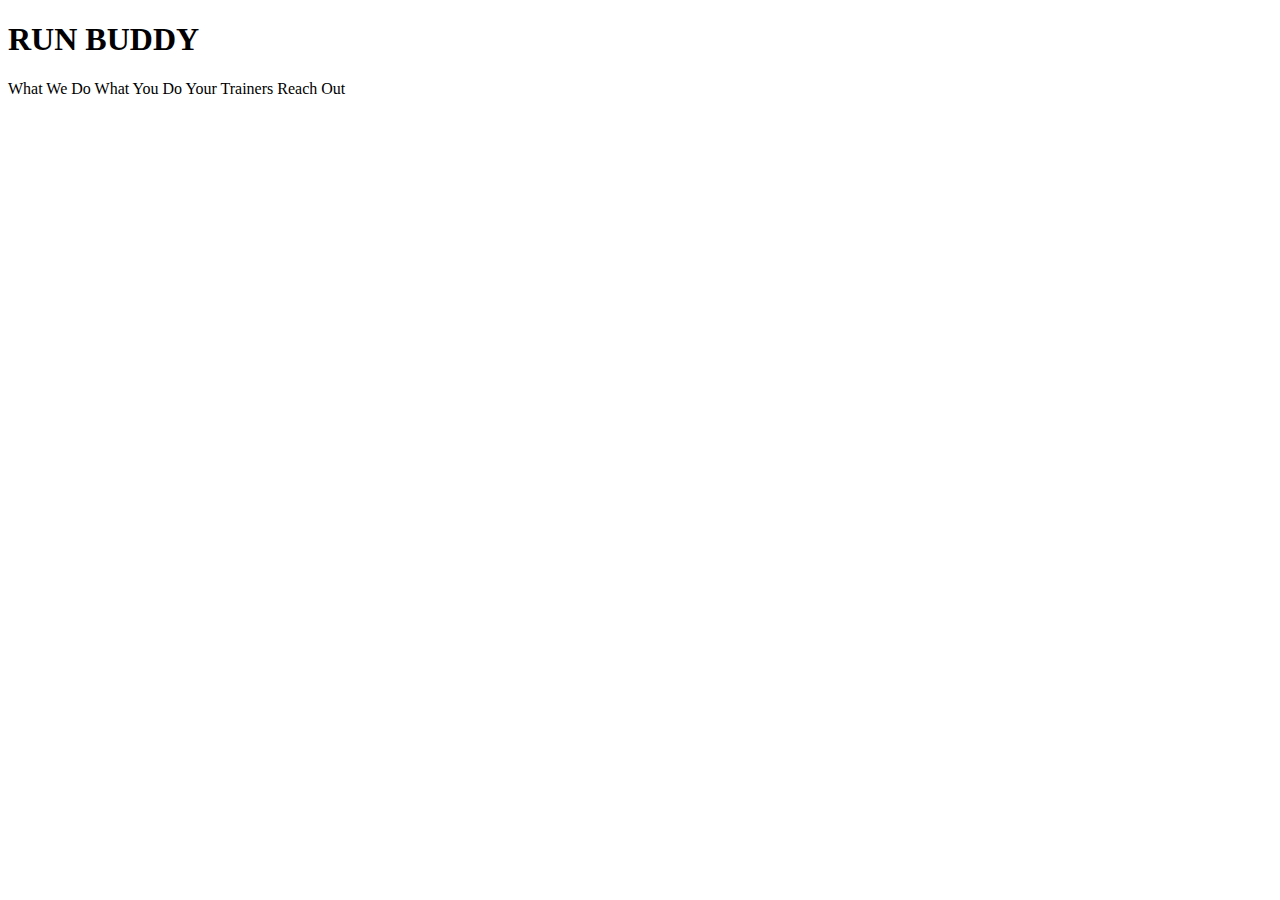
==== index.html @ 2320a7c6 "add more link text" ====
<!DOCTYPE html>
<html lang="en">
    <head>
        <meta charset="UTF-8" />
        <title>Run Buddy</title>
    </head>
    <body>
        <h1>RUN BUDDY</h1>
        What We Do What You Do Your Trainers Reach Out
    </body>
</html>
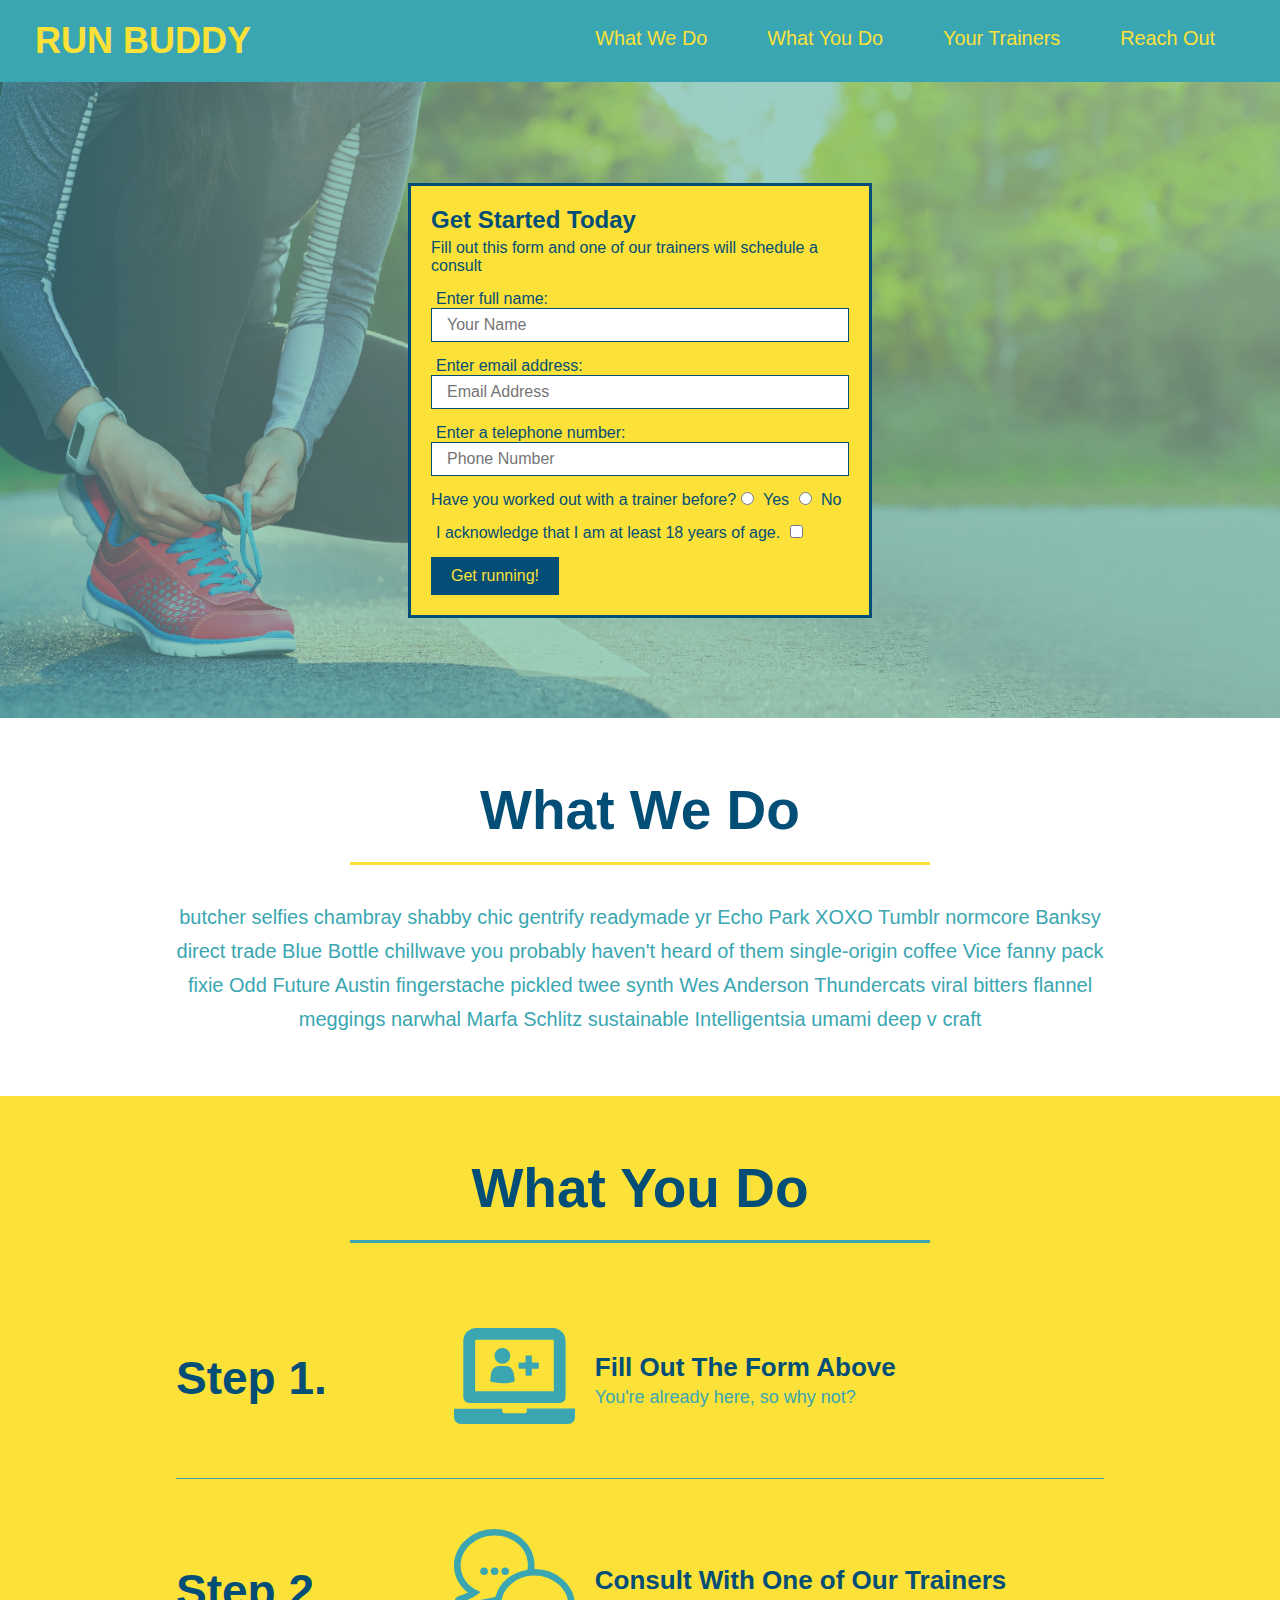
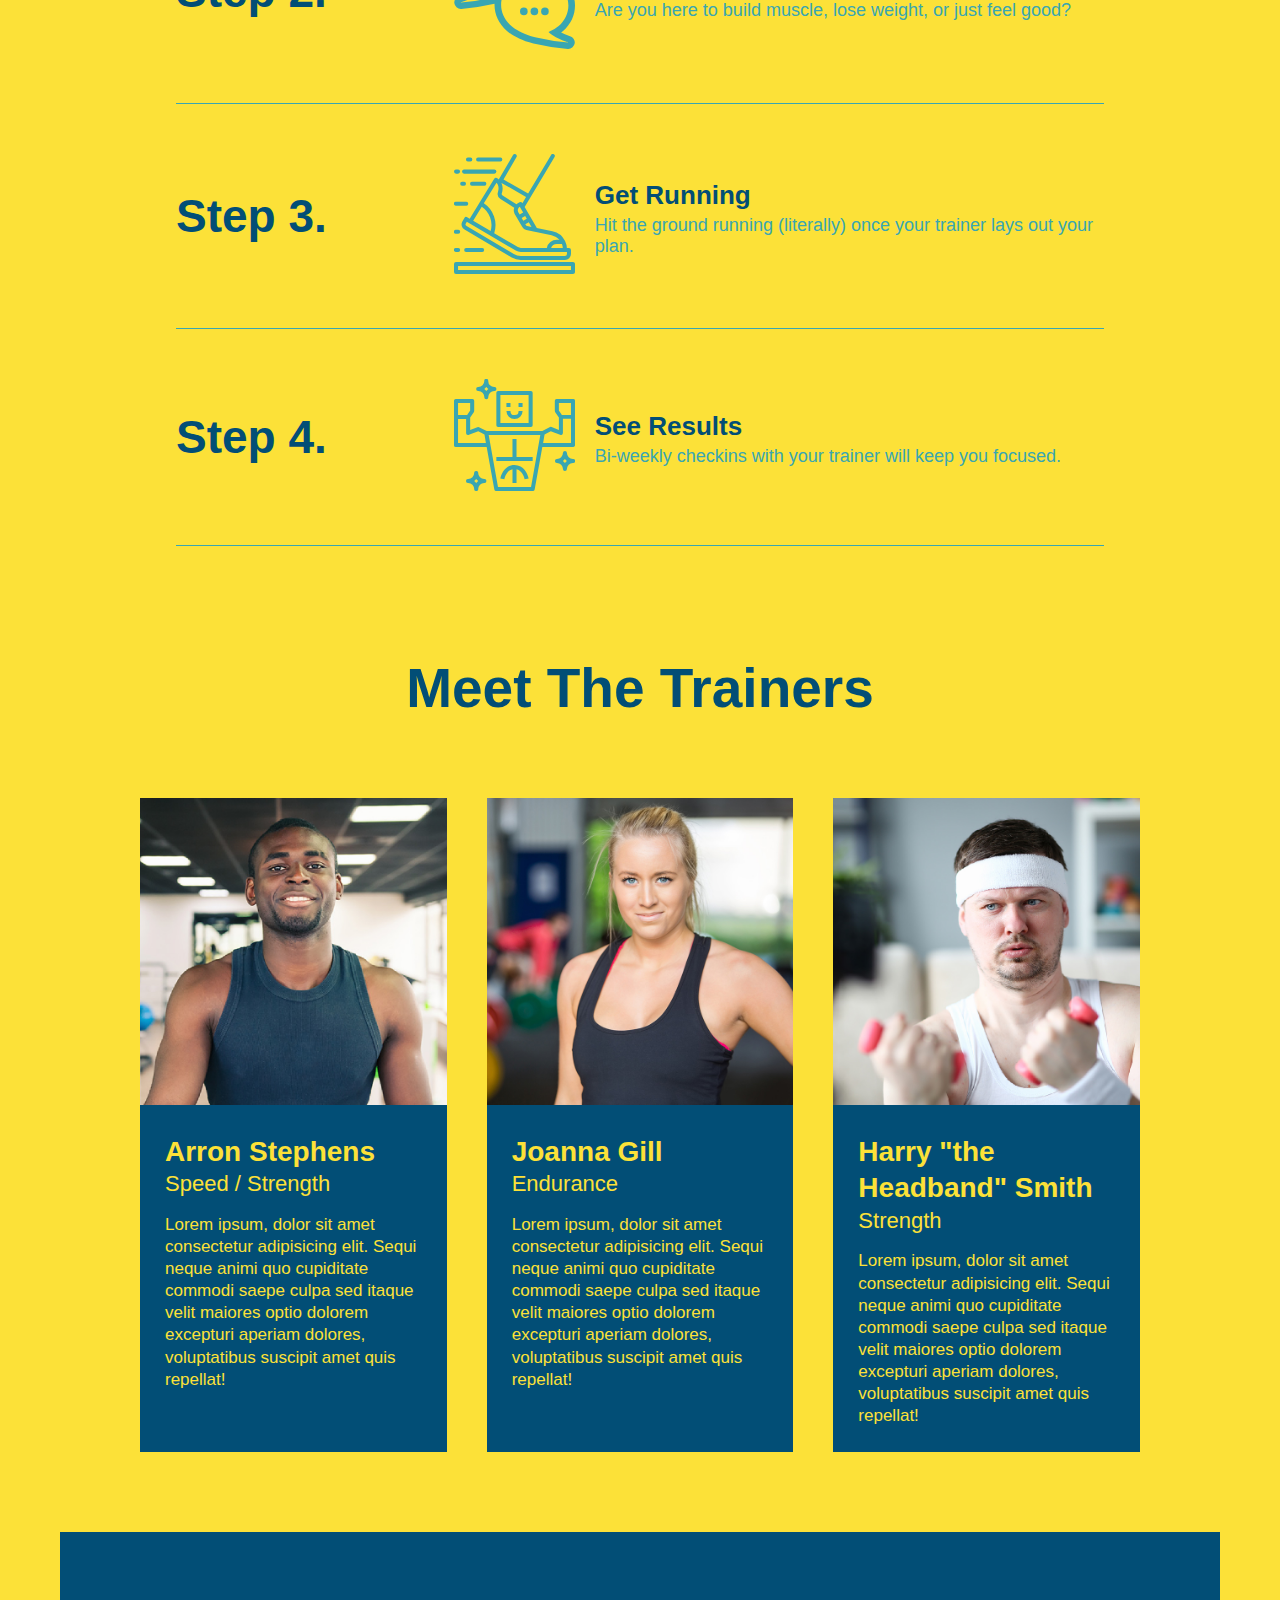
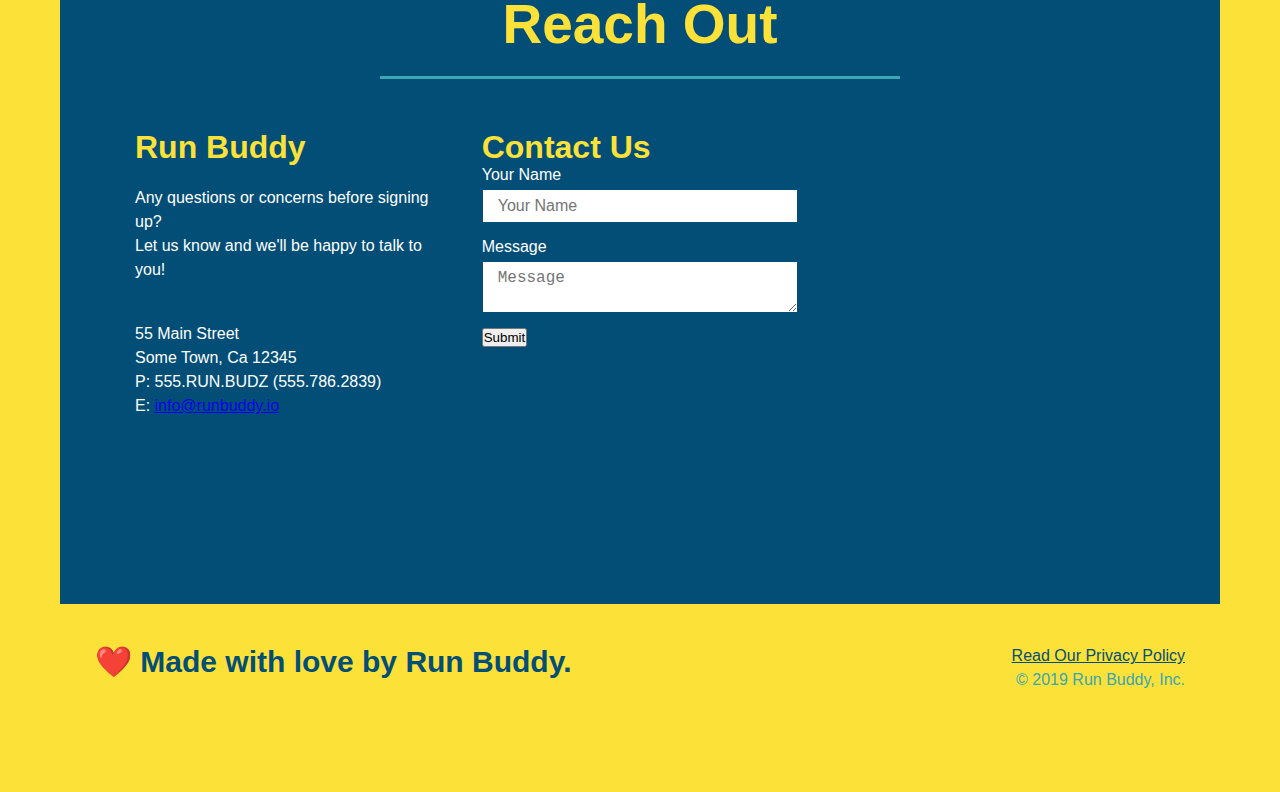
==== commit f3011886: "second commit" ====
--- a/index.html
+++ b/index.html
@@ -3,9 +3,233 @@
     <head>
         <meta charset="UTF-8" />
         <title>Run Buddy</title>
+        <link rel="stylesheet" href="./assets/css/style.css" />
     </head>
     <body>
-        <h1>RUN BUDDY</h1>
-        What We Do What You Do Your Trainers Reach Out
+    <!-- navigation -->
+    <header>
+        <h1>
+            <a href="/">
+                RUN BUDDY
+            </a>
+        </h1>
+        <nav>
+            <!-- Unordered list element -->
+            <ul>
+                <!-- List item element-->
+                <li>
+                    <!-- Anchor element -->
+                    <a href="#what-we-do">What We Do</a>
+                </li>
+
+                <li>
+                    <a href="#what-you-do">What You Do</a>
+                </li>
+
+                <li>
+                    <a href="#your-trainers">Your Trainers</a>
+                </li>
+
+                <li><a href="#reach-out">Reach Out</a></li>
+            </ul>
+        </nav>
+    </header>
+
+    <!-- hero/jumbotron -->
+    <section class="hero">
+        <div class="hero-form">
+            <h3>Get Started Today</h3>
+            <p>Fill out this form and one of our trainers will schedule a consult</p>
+            <form>
+                <label for="name">Enter full name:</label>
+                <input type="text" placeholder="Your Name" name="name" id="name" class="form-input">
+                <label for="email">Enter email address:</label>
+                <input type="email" placeholder="Email Address" name="email" id="email" class="form-input">
+                <label for="phone">Enter a telephone number:</label>
+                <input type="tel" placeholder="Phone Number" name="phone" id="phone" class="form-input">
+                <p>
+                    Have you worked out with a trainer before?
+                    <input type="radio" name="trainer-confirm" id="trainer-yes" />
+                    <label for="trainer-yes">Yes</label>
+                    <input type="radio" name="trainer-confirm" id="trainer-no" />
+                    <label for="trainer-no">No</label>
+                </p>
+                <p>
+                    <label for="checkbox" >
+                        I acknowledge that I am at least 18 years of age.
+                    </label>
+                    <input type="checkbox" name="age-confirm" id="checkbox" />
+                </p>
+                <button type="submit">
+                    Get running!
+                </button>
+            </form>
+        </div>
+    </section>
+    <!-- end hero -->
+
+    <!-- "what we do section" -->
+    <section id="what-we-do" class="intro">
+        <div class="flew-row">
+        <h2 class="section-title primary-border">What We Do</h2>
+        </div>
+        <div class="flex-row">
+        <p>
+            butcher selfies chambray shabby chic gentrify readymade yr Echo Park XOXO Tumblr normcore Banksy direct trade Blue Bottle chillwave you probably haven't heard of them single-origin coffee Vice fanny pack fixie Odd Future Austin fingerstache pickled twee synth Wes Anderson Thundercats viral bitters flannel meggings narwhal Marfa Schlitz sustainable Intelligentsia umami deep v craft
+        </p>
+        </div>
+    </section>
+
+    <!-- "what you do section "-->
+    <section id="what-you-do" class="steps">
+        <div class="flex-row">
+        <h2 class="section-title secondary-border">What You Do</h2>
+        </div>
+        <div class="step">
+            <h3>Step 1.</h3>
+            <div class="step-info">
+                <div class="step-img">
+                    <img src="./assets/images/step-1.svg" alt="" />
+                </div>
+                <div class="step-text">
+                    <h4>Fill Out The Form Above</h4>
+                    <p>You're already here, so why not?</p>
+                </div>
+            </div>
+        </div>
+
+    <div class="step">
+        <h3>Step 2.</h3>
+        <div class="step-info">
+            <div class="step-img">
+                <img src="./assets/images/step-2.svg" alt="" />
+            </div>
+            <div class="step-text">
+                <h4>Consult With One of Our Trainers</h4>
+                <p>Are you here to build muscle, lose weight, or just feel good?</p>
+            </div>
+        </div>
+    </div>
+
+    <div class="step">
+        <h3>Step 3.</h3>
+        <div class="step-info">
+            <div class="step-img">
+                <img src="./assets/images/step-3.svg" alt="" />
+            </div>
+            <div class="step-text">
+                <h4>Get Running</h4>
+                <p>Hit the ground running (literally) once your trainer lays out your plan.</p>
+            </div>
+        </div>
+    </div>
+
+<div class="step">
+    <h3>Step 4.</h3>
+    <div class="step-info">
+        <div class="step-img">
+            <img src="./assets/images/step-4.svg" alt="" />
+        </div>
+        <div class="step-text">
+            <h4>See Results</h4>
+            <p>Bi-weekly checkins with your trainer will keep you focused.</p>
+        </div>
+    </div>
+</div>
+
+    <!-- "meet the trainers" section -->
+    <section id="your-trainers">
+        <div class="flex-row">
+        <h2 class="section-title primary-border">
+            Meet The Trainers
+        </h2>
+        </div>
+        <div class="trainers">
+    <article class="trainer">
+        <img src="./assets/images/trainer-1.jpg" alt="Arron Stephens in his workout clothes, ready to pump iron"/>
+        <div class="trainer-bio">
+            <h3 class="trainer-name">Arron Stephens</h3>
+            <h4 class="trainer-role">Speed / Strength</h4>
+            <p>
+                Lorem ipsum, dolor sit amet consectetur adipisicing elit. Sequi neque animi quo cupiditate commodi saepe culpa sed
+                itaque velit maiores optio dolorem excepturi aperiam dolores, voluptatibus suscipit amet quis repellat!
+            </p>
+        </div>
+    </article>
+<!--second trainer bio-->
+<article class="trainer">
+    <img src="./assets/images/trainer-2.jpg" alt="Joanna Gill cooling off after a workout"/>
+    <div class="trainer-bio">
+        <h3 class="trainer-name"> Joanna Gill</h3>
+        <h4 class="trainer-role">Endurance</h4>
+        <p>
+            Lorem ipsum, dolor sit amet consectetur adipisicing elit. Sequi neque animi quo cupiditate commodi saepe culpa sed
+            itaque velit maiores optio dolorem excepturi aperiam dolores, voluptatibus suscipit amet quis repellat!
+        </p>
+    </div>
+</article>
+<!--third trainer bio-->
+<article class="trainer">
+    <img src="./assets/images/trainer-3.jpg" alt="Harry Smith wearing a headband and lifting comically small pink weights"/>
+    <div class="trainer-bio">
+        <h3 class="trainer-name">Harry "the Headband" Smith</h3>
+        <h4 class="trainer-role">Strength</h4>
+        <p>
+            Lorem ipsum, dolor sit amet consectetur adipisicing elit. Sequi neque animi quo cupiditate commodi saepe culpa sed
+            itaque velit maiores optio dolorem excepturi aperiam dolores, voluptatibus suscipit amet quis repellat!   
+        </p>
+    </div>
+</article>
+</div>
+    </section>
+
+    <!-- "reach out" section -->
+    <section id="reach-out" class="contact">
+        <div class="flex-row">
+        <h2 class="section-title secondary-border">Reach Out</h2>
+        </div>
+        <div class="contact-info">
+        <div>
+            <h3>Run Buddy</h3>
+                <p>
+                    Any questions or concerns before signing up?
+                    <br />
+                    Let us know and we'll be happy to talk to you!
+                </p>
+                <address>
+                    55 Main Street <br/>
+                    Some Town, Ca 
+                    12345<br/>
+                    P: 555.RUN.BUDZ (555.786.2839)<br/>
+                    E: <a href="mailto:info@runbuddy.io">info@runbuddy.io</a>
+                </address>
+            </div>
+        <div class="contact-form">
+            <h3>Contact Us</h3>
+            <form>
+                <label for="contact-name">Your Name</label>
+                <input type="text" id="contact-name" placeholder="Your Name" />
+
+                <label for="contact-message">Message</label>
+                <textarea id="contact-message" placeholder="Message"></textarea>
+
+                <button type="submit">Submit</button>
+            </form>
+        </div>
+        <iframe 
+        src="https://www.google.com/maps/embed?pb=!1m18!1m12!1m3!1d3022.4593560190615!2d-73.9962563847377!3d40.751920479327595!2m3!1f0!2f0!3f0!3m2!1i1024!2i768!4f13.1!3m3!1m2!1s0x89c259adfcb73015%3A0x40adc965faad4e4c!2s5%20Pennsylvania%20Plaza%2C%20New%20York%2C%20NY%2010001!5e0!3m2!1sen!2sus!4v1654996791973!5m2!1sen!2sus" style="border:0;" allowfullscreen="" loading="lazy">
+        </iframe>
+        </div>
+    </section>
+
+    <!-- footer -->
+    <footer>
+        <h2>❤️ Made with love by Run Buddy.</h2>
+        <div>
+            <a href="./privacy-policy.html">Read Our Privacy Policy</a><br />
+            &copy; 2019 Run Buddy, Inc.
+        </div>
+    </footer>
+
     </body>
 </html>--- a/assets/css/style.css
+++ b/assets/css/style.css
@@ -0,0 +1,337 @@
+* {
+    margin: 0;
+    padding: 0;
+    box-sizing: border-box;
+}
+
+body {
+    color: #39a6b2;
+    font-family: Helvetia, Arial, sans-serif;
+}
+
+header {
+    padding: 20px 35px;
+    background-color: #39a6b2;
+    display: flex;
+    justify-content: space-between;
+    flex-wrap: wrap;
+}
+
+header h1 {
+    font-weight: bold;
+    margin: 0;
+    font-size: 36px;
+    color: #fce138;
+}
+
+header a {
+    text-decoration: none;
+    color: #fce138;
+}
+
+header nav {
+    margin: 7px 0;
+}
+
+header nav ul {
+    display: flex;
+    flex-wrap: wrap;
+    justify-content: space-between;
+    align-items: center;
+    list-style: none;
+}
+
+header nav ul li a {
+    margin: 0 30px;
+    font-weight: lighter;
+    font-size: 1.55vw;
+}
+
+
+footer h2 {
+    color: #024e76;
+    font-size: 30px;
+    margin: 0;
+}
+
+footer div {
+    line-height: 1.5;
+    text-align: right;
+}
+
+footer {
+    background: #fce138;
+    width: 100%;
+    padding: 40px 35px;
+    display: flex;
+    justify-content: space-between;
+    flex-wrap: wrap;
+}
+
+footer a {
+    color: #024e76;
+}
+section {
+    padding: 60px;
+}
+.hero {
+    background-image: url(../images/hero-bg.jpeg);
+    background-size: cover;
+    background-position: center;
+    display: flex;
+    justify-content: center;
+    flex-wrap: wrap;
+}
+
+.hero-cta {
+    width: 35%;
+    text-align: right;
+    margin: 3.5%;
+    color: #fff;
+    font-size: 18px;
+    line-height: 1.3;
+}
+
+.hero-cta h2 {
+    font-style: italic;
+    font-size: 55px;
+    color: #fce138;
+}
+
+.hero-form {
+    border: 3px solid #024e76;
+    background-color: #fce138;
+    padding: 20px;
+    color: #024e76;
+    width: 40%;
+    margin: 3.5%;
+}
+
+.hero-form h3{
+    font-size: 24px;
+    margin: 0
+}
+
+.hero-form p {
+    margin: 5px 0 15px 0;
+}
+
+.form-input {
+    border: 1px solid #024e76;
+    display: block;
+    padding: 7px 15px;
+    font-size: 16px;
+    color: #024e76;
+    width: 100%;
+    margin-bottom: 15px;
+}
+
+.hero-form label {
+    margin: 0 5px;
+}
+
+.hero-form button {
+    color: #fce138;
+    background-color: #024e76;
+    border: none;
+    padding: 10px 20px;
+    font-size: 16px;
+}
+
+.intro p {
+    line-height: 1.7;
+    color: #39a6b2;
+    width: 80%;
+    font-size: 20px;
+    margin: 0 auto;
+    text-align: center;
+}
+
+.steps {
+    background: #fce138;
+}
+
+
+.step h3 {
+    color: #024e76;
+    font-size: 46px;
+    flex: 1 30%;
+}
+
+.step-info {
+    flex: 2 70%;
+    display: flex;
+    flex-wrap: wrap;
+    align-items: center;
+}
+
+.step-img {
+    flex: 1 12%;
+    margin-right: 20px;
+}
+
+.step-text {
+    flex: 12;
+}
+
+.step-img img {
+    max-width: 100%;
+}
+
+.step-text p {
+    color: #39a6b2;
+    font-size: 18px;
+}
+
+.step-text h4 {
+    font-size: 26px;
+    line-height: 1.5;
+    color: #024e76;
+}
+
+.step {
+    margin: 50px auto;
+    padding-bottom: 50px;
+    width: 80%;
+    border-bottom: 1px solid #39a6b2;
+    display: flex;
+    flex-wrap: wrap;
+    align-items: center;
+    justify-content: space-between;
+}
+
+.section-title {
+    font-size: 55px;
+    color: #024e76;
+    border-bottom: 3px solid;
+    padding-bottom: 20px;
+    text-align: center;
+    margin: 0 auto 35px auto;
+    width: 50%;
+}
+
+.primary-border {
+    border-color: #fce138;
+}
+
+.secondary-border {
+    border-color: #39a6b2;
+}
+
+.trainers {
+    width: 100%;
+    margin: 0 auto;
+    display: flex;
+    flex-wrap: wrap;
+    justify-content: space-around;
+}
+
+.trainer {
+    margin: 20px;
+    background: #024e76;
+    color: #fce138;
+    flex: 1;
+}
+
+.trainer img {
+    width: 100%;
+}
+
+.trainer-bio {
+    padding: 25px;
+    line-height: 1.3;
+}
+
+.trainer-bio h3 {
+    font-size: 28px;
+}
+
+.trainer-bio h4 {
+    font-weight: lighter;
+    font-size: 22px;
+    margin-bottom: 15px;
+}
+
+.trainer-bio p {
+    font-size: 17px;
+}
+
+
+.contact {
+    background-color: #024e76;
+}
+
+.contact h2 {
+    color: #fce138;
+}
+
+.contact-info iframe {
+    height: 400px;
+}
+
+.contact-info div {
+    color: white;
+}
+
+.contact-info h3 {
+    display: inline-block;
+    color: #fce138;
+    font-size: 32px;
+}
+
+.contact-info {
+    display: flex;
+    justify-content: space-between;
+    flex-wrap: wrap;
+}
+
+.contact-info > * {
+    flex:1 ;
+    margin: 15px;
+}
+
+.contact-info p, .contact-info address {
+    margin: 20px 0;
+    line-height: 1.5;
+    font-size: 16px;
+    font-style: normal;
+    display: inline-block;
+}
+
+.contact-form input, .contact-form textarea {
+    border: 1px solid #024e76;
+    display: block;
+    padding: 7px 15px;
+    font-size: 16px;
+    color: #024e76;
+    width: 100%;
+    margin-bottom: 15px;
+    margin-top: 5px;
+}
+
+.contact-form buttom {
+    width: 100%;
+    border: none;
+    background: #fce138;
+    color: #024e76;
+    text-align: center;
+    padding: 15px 0;
+    font-size: 16px;
+}
+
+.contact info a {
+    color: #fce138;
+    display: inline-block;
+}
+
+.text-left {
+    text-align: left;
+}
+
+.text-right {
+    text-align: right;
+}
+
+.flex-row {
+    display: flex;
+}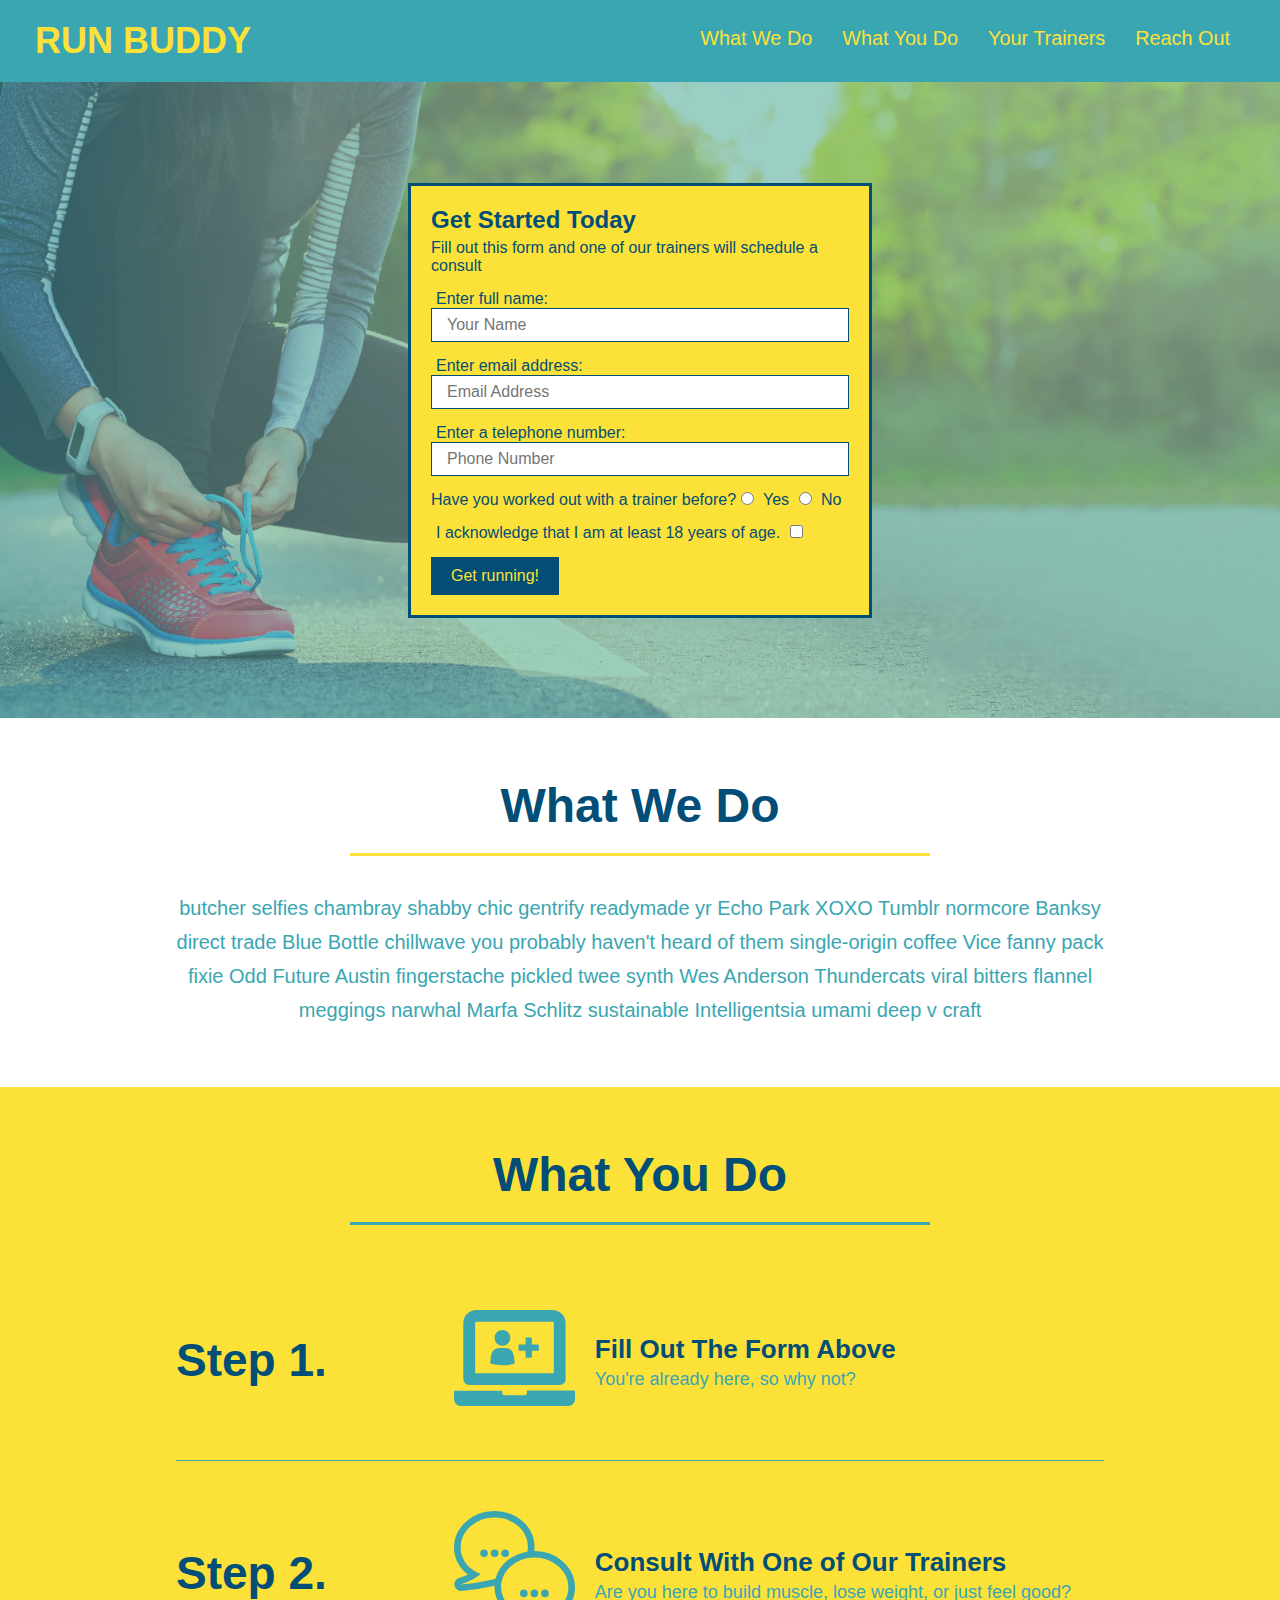
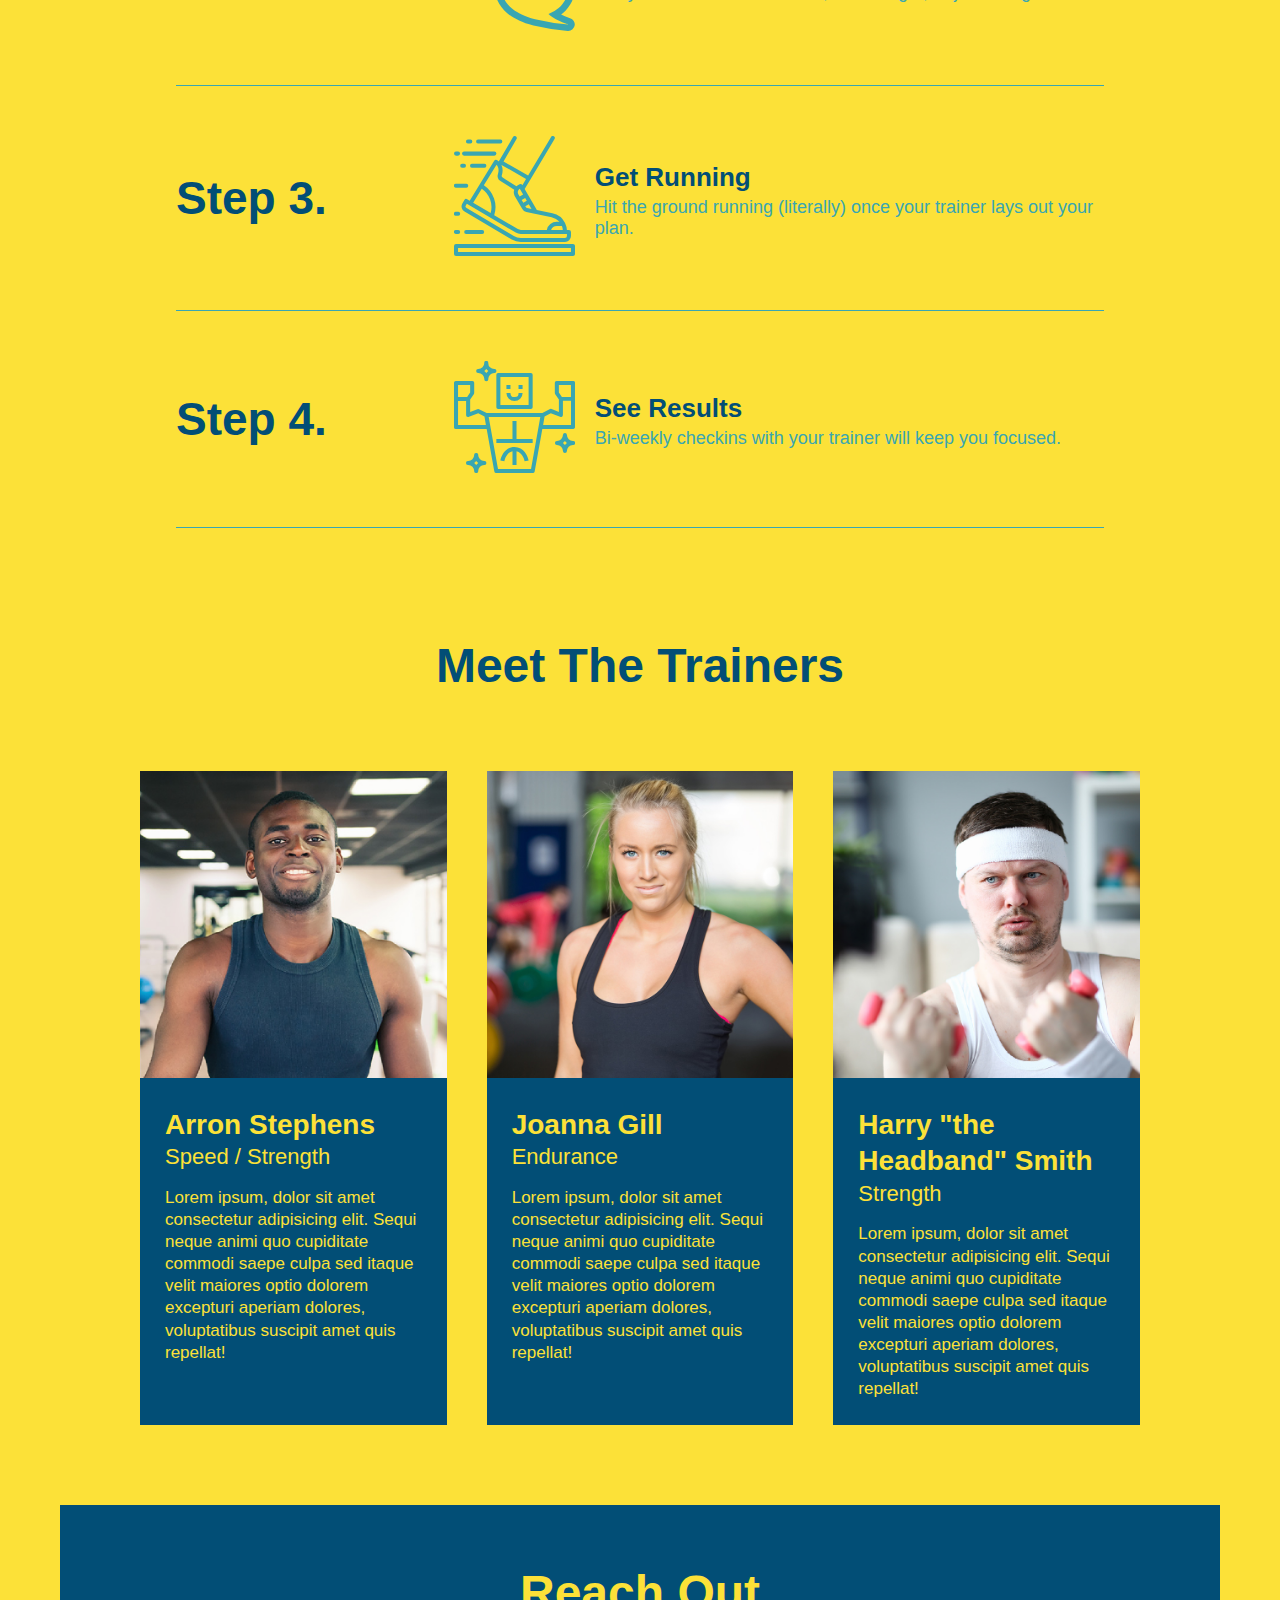
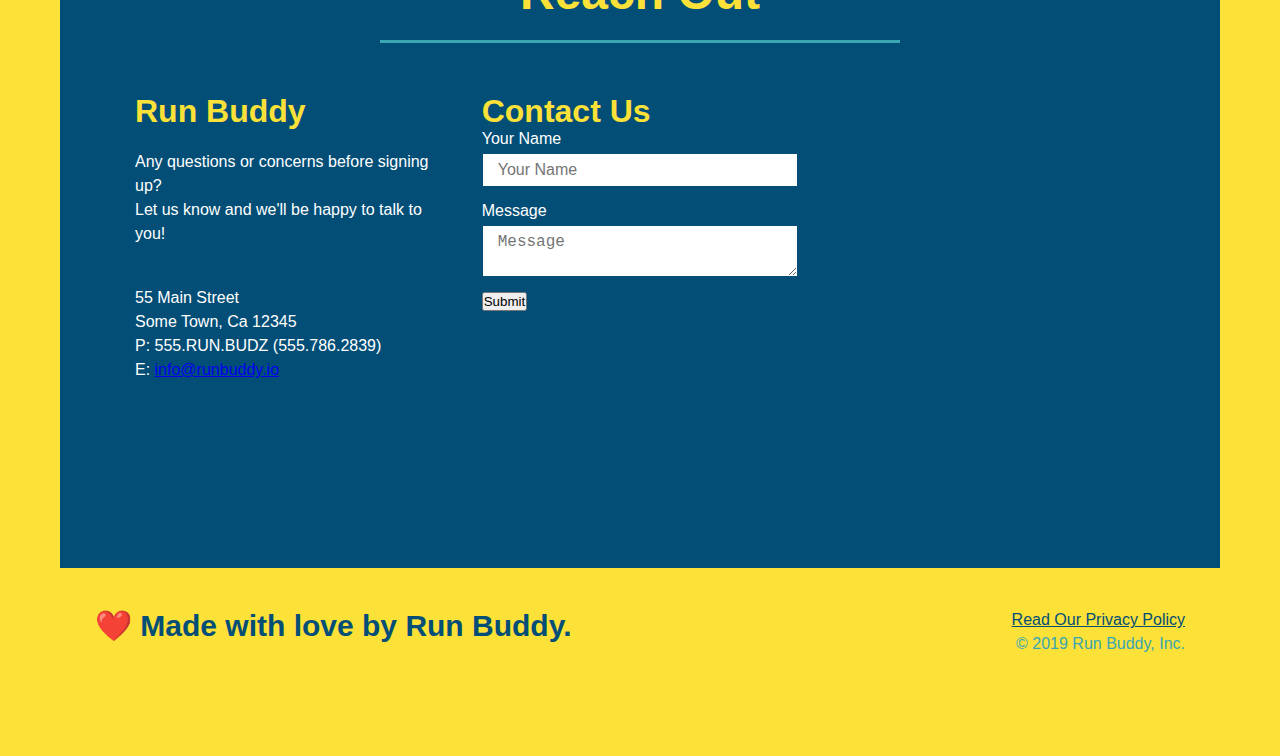
==== commit f7039520: "media queries" ====
--- a/index.html
+++ b/index.html
@@ -1,6 +1,7 @@
 <!DOCTYPE html>
 <html lang="en">
     <head>
+        <meta name="viewport" content="width=device-width, initial-scale=1.0" />
         <meta charset="UTF-8" />
         <title>Run Buddy</title>
         <link rel="stylesheet" href="./assets/css/style.css" />
--- a/assets/css/style.css
+++ b/assets/css/style.css
@@ -42,7 +42,7 @@
 }
 
 header nav ul li a {
-    margin: 0 30px;
+    padding: 10px 15px;
     font-weight: lighter;
     font-size: 1.55vw;
 }
@@ -81,6 +81,7 @@
     display: flex;
     justify-content: center;
     flex-wrap: wrap;
+    align-items: flex-start;
 }
 
 .hero-cta {
@@ -89,7 +90,7 @@
     margin: 3.5%;
     color: #fff;
     font-size: 18px;
-    line-height: 1.3;
+    line-height: 1.2;
 }
 
 .hero-cta h2 {
@@ -201,7 +202,7 @@
 }
 
 .section-title {
-    font-size: 55px;
+    font-size: 48px;
     color: #024e76;
     border-bottom: 3px solid;
     padding-bottom: 20px;
@@ -334,4 +335,116 @@
 
 .flex-row {
     display: flex;
-}+}
+
+/* media query for smaller desktop screens and smaller */
+
+@media screen and (max-width: 980px) {
+  header {
+    padding-bottom: 0;
+    justify-content: center;
+  }
+
+  header h1 {
+    width: 100%;
+    text-align: center;
+  }
+
+  header nav ul {
+    margin-top: 20px;
+    width: 100%;
+    justify-content: center;
+  }
+
+  header nav ul li a {
+    font-size: 20px;
+  }
+
+  footer h2, footer div {
+    text-align: center;
+    width: 100%;
+  }
+
+  .hero-cta, .hero-form {
+    width: 100%;
+  }
+
+  .hero-cta {
+    text-align: center;
+  }
+
+  .section-title {
+    width: 80%;
+  }
+
+  .trainer {
+    flex: 0 70%;
+  }
+
+  .contact-info iframe {
+    flex: 1 100%;
+  }
+}
+
+/* media query for tablets and smaller */
+
+@media screen and (max-width: 768px) {
+    section {
+        padding: 30px 15px;
+    }
+
+    .steps h3 {
+        flex: 1 100%;
+        text-align: center;
+    }
+
+    .step-info {
+        flex: 2 100%;
+        text-align: center;
+        justify-content: center;
+    }
+
+    .step-img {
+        flex: 0 32%;
+        margin-right: 0;
+        margin-top: 15px;
+        margin-bottom: 15px;
+    }
+
+    .step-text {
+        flex: 100%;
+    }
+}
+
+/* media query for mobile phones and smaller */
+
+@media screen and (max-width: 575px) {
+    .hero-form buttom {
+        width: 100%;
+    }
+
+    .section-title {
+        width: 95%;
+    }
+
+    .intro p {
+        width: 100%
+    }
+
+    .trainer {
+        flex: 0 100%;
+    }
+
+    .contact-info {
+        text-align: center;
+    }
+
+    .contact info > * {
+        flex: 0 100%;
+    }
+    
+    .contact-form: {
+        order: 3;
+    }
+}
+
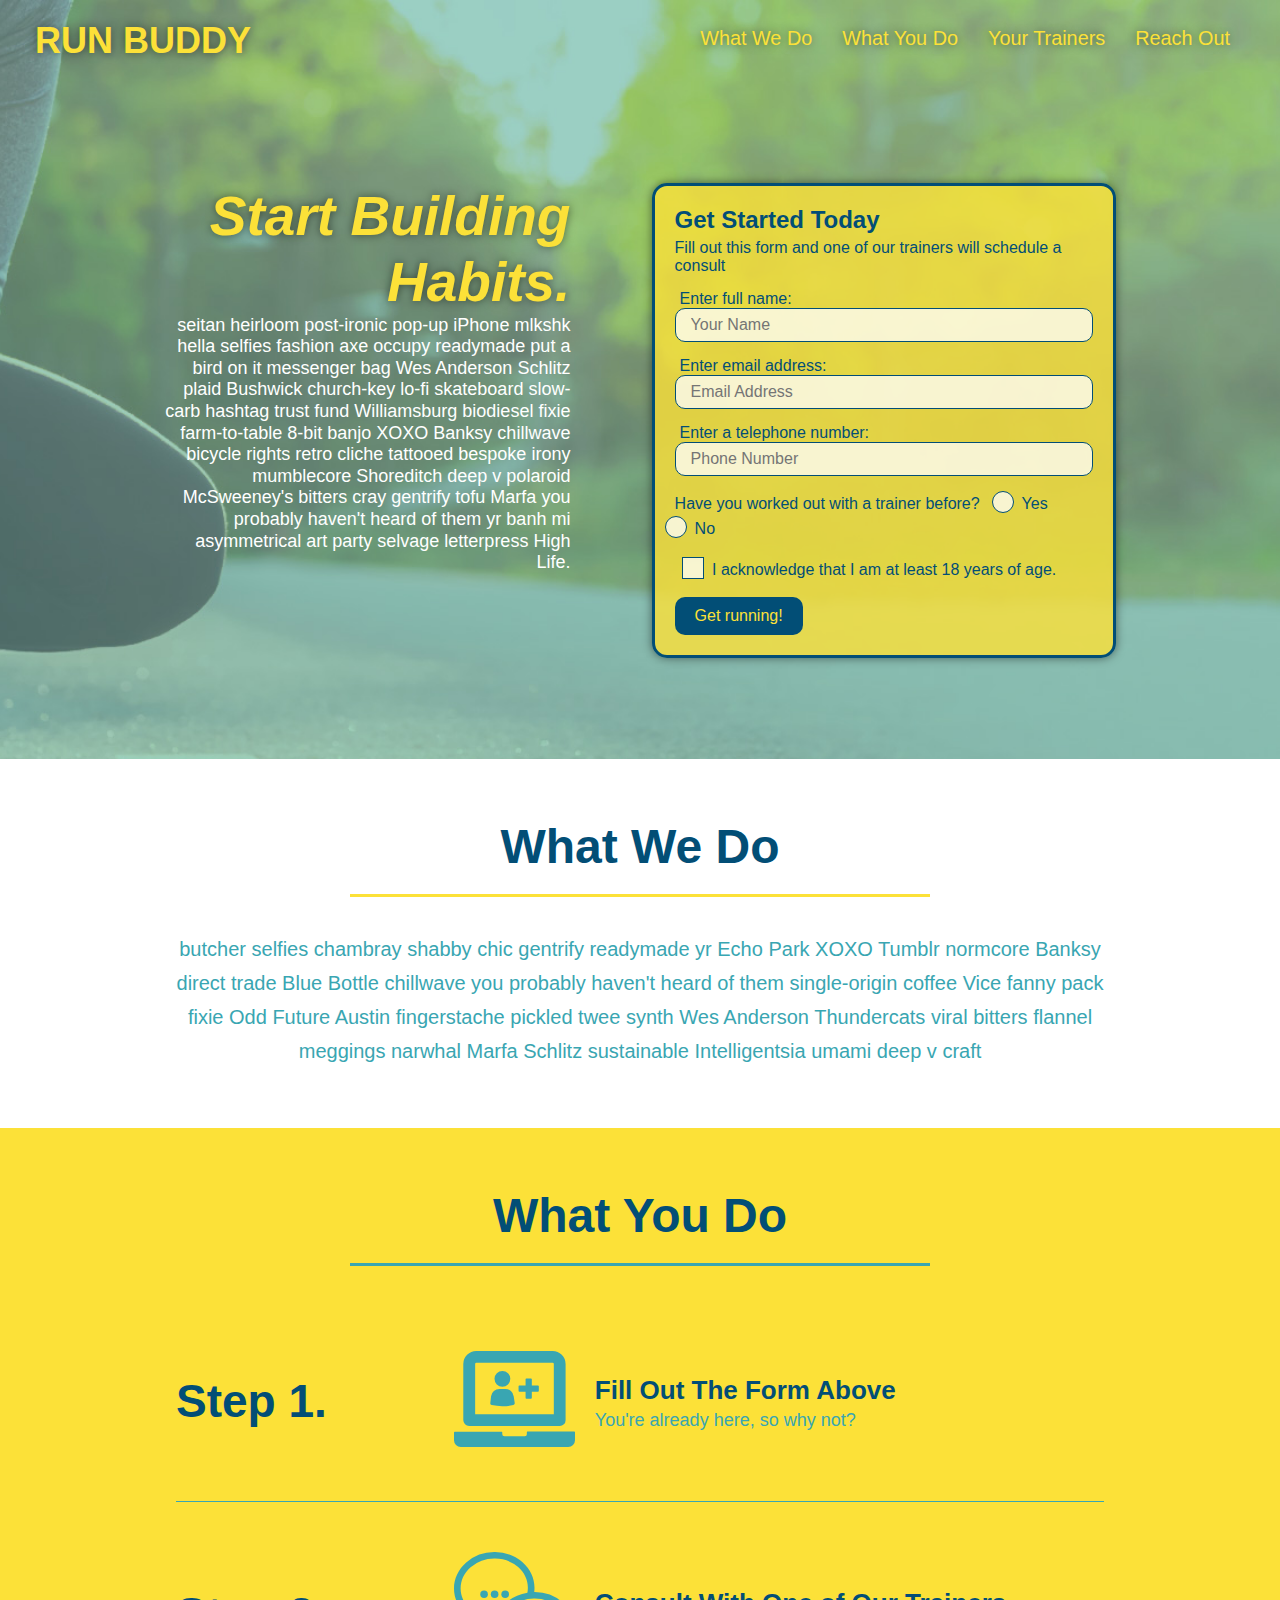
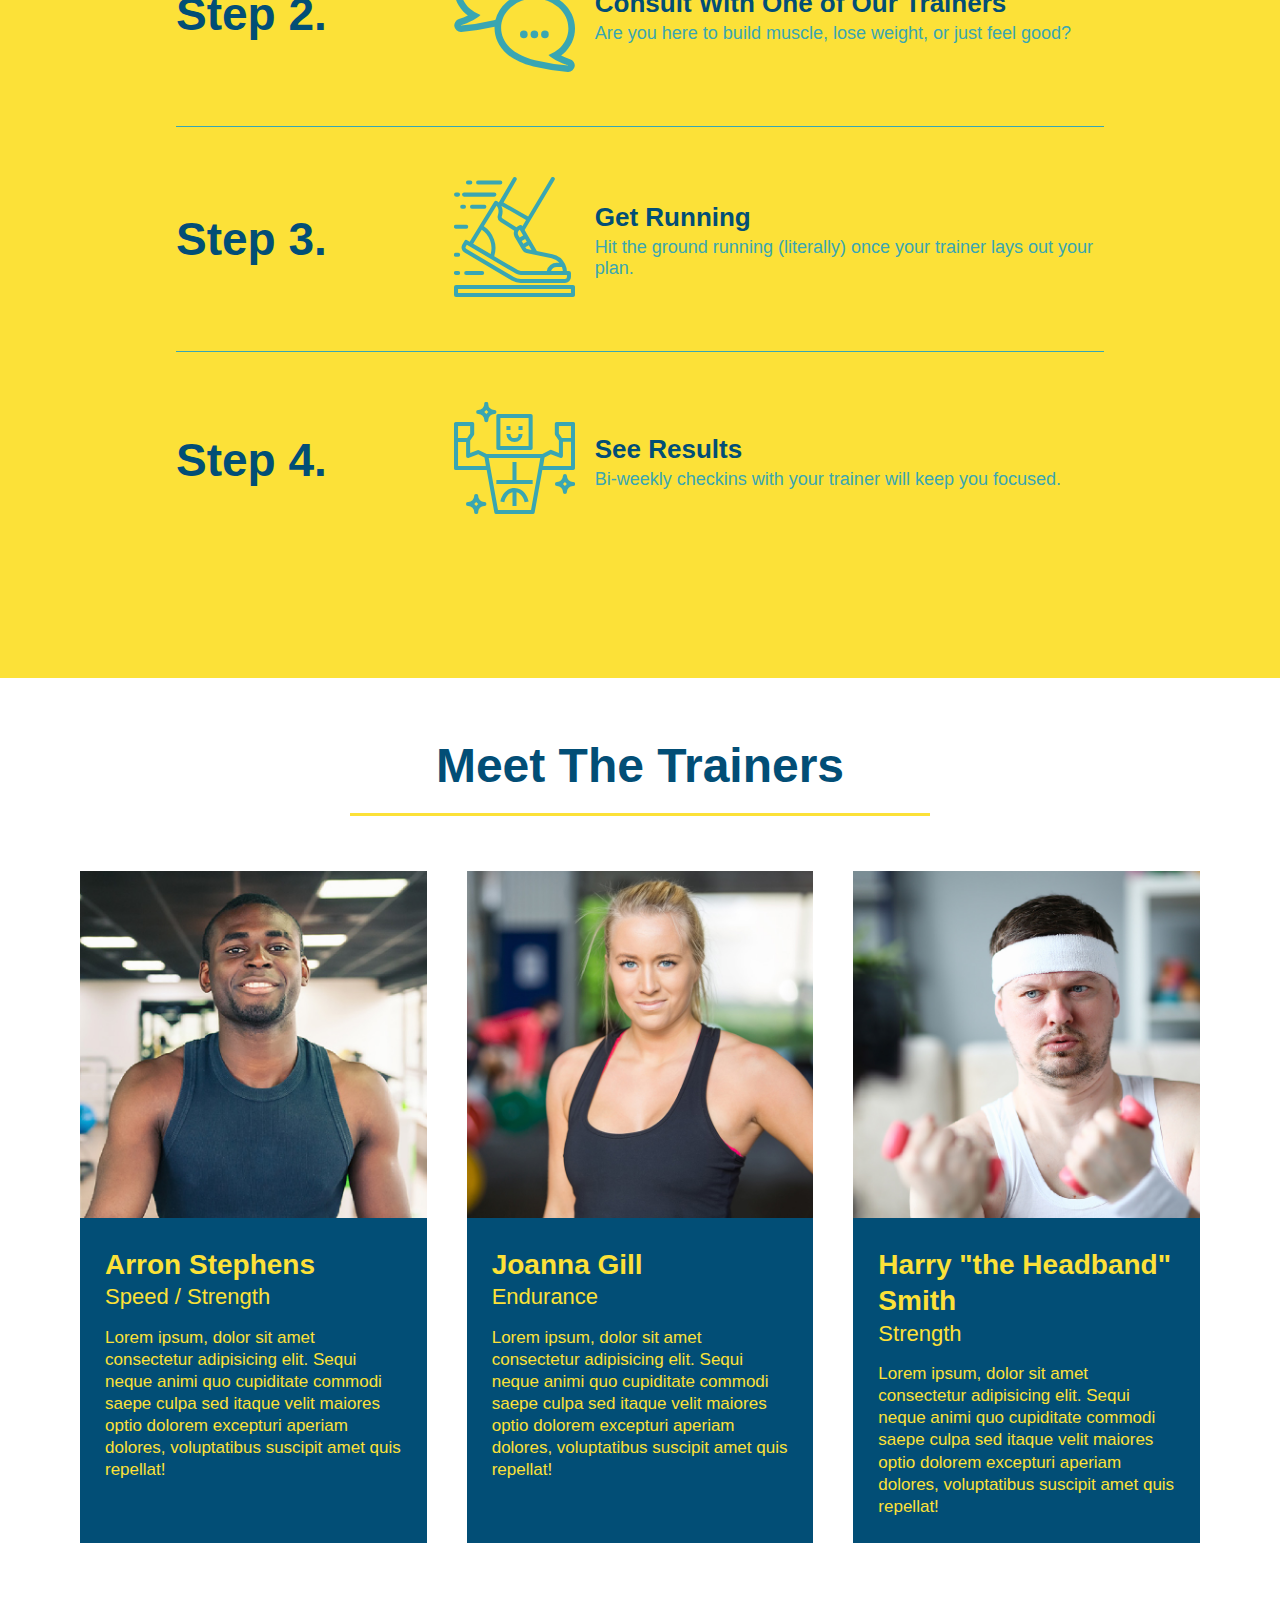
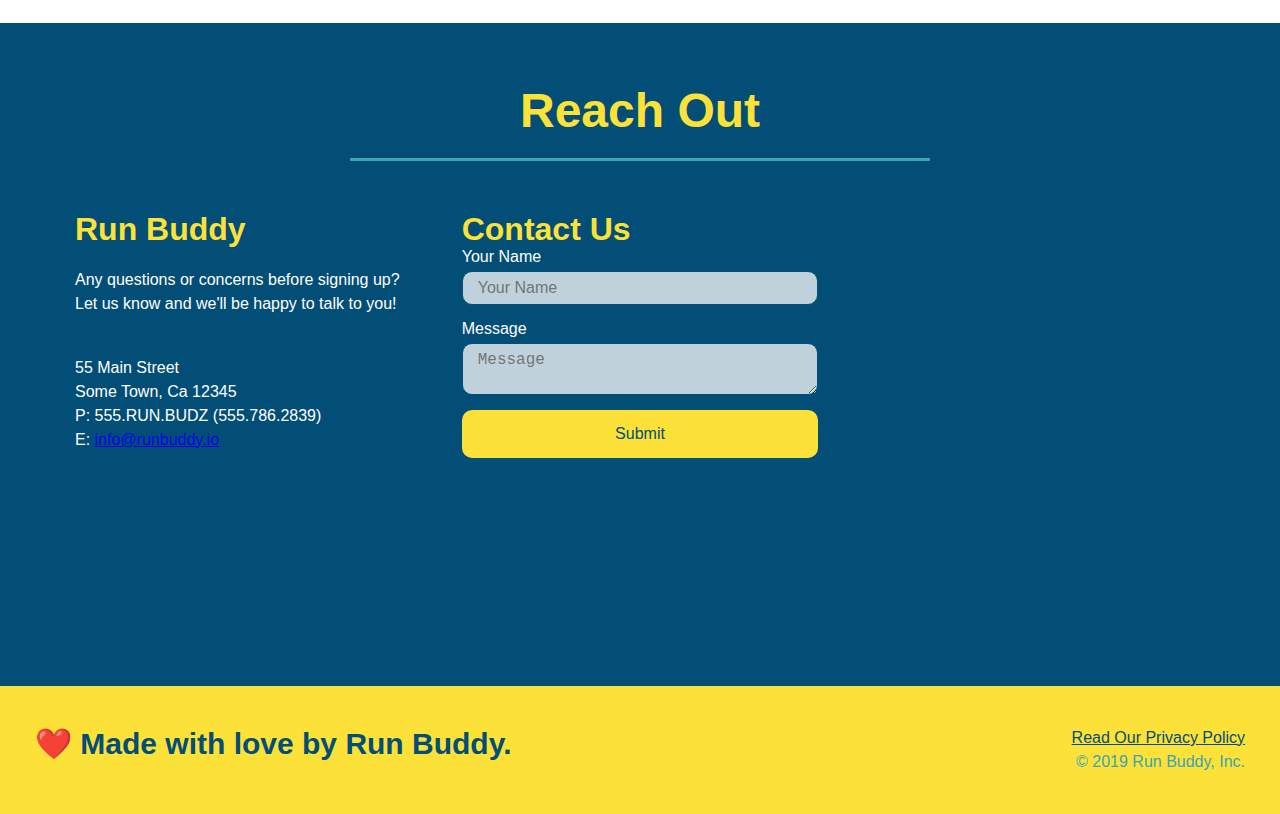
==== commit 0ab9cf8d: "features" ====
--- a/index.html
+++ b/index.html
@@ -38,6 +38,16 @@
 
     <!-- hero/jumbotron -->
     <section class="hero">
+        <div class="hero-cta">
+            <h2>Start Building Habits.</h2>
+            <p>
+              seitan heirloom post-ironic pop-up iPhone mlkshk hella selfies fashion axe occupy readymade put a bird on it
+              messenger bag Wes Anderson Schlitz plaid Bushwick church-key lo-fi skateboard slow-carb hashtag trust fund
+              Williamsburg biodiesel fixie farm-to-table 8-bit banjo XOXO Banksy chillwave bicycle rights retro cliche
+              tattooed bespoke irony mumblecore Shoreditch deep v polaroid McSweeney's bitters cray gentrify tofu Marfa you
+              probably haven't heard of them yr banh mi asymmetrical art party selvage letterpress High Life.
+            </p>
+          </div>
         <div class="hero-form">
             <h3>Get Started Today</h3>
             <p>Fill out this form and one of our trainers will schedule a consult</p>
@@ -50,16 +60,20 @@
                 <input type="tel" placeholder="Phone Number" name="phone" id="phone" class="form-input">
                 <p>
                     Have you worked out with a trainer before?
+                    <span class="radio-wrapper">
                     <input type="radio" name="trainer-confirm" id="trainer-yes" />
                     <label for="trainer-yes">Yes</label>
+                    </span>
+                    <span class="radio-wrapper">
                     <input type="radio" name="trainer-confirm" id="trainer-no" />
                     <label for="trainer-no">No</label>
+                    </span>
                 </p>
                 <p>
-                    <label for="checkbox" >
-                        I acknowledge that I am at least 18 years of age.
-                    </label>
-                    <input type="checkbox" name="age-confirm" id="checkbox" />
+                    <span class="checkbox-wrapper">
+                        <input type="checkbox" name="age-confirm" id="checkbox" />
+                        <label for="checkbox">I acknowledge that I am at least 18 years of age.</label>
+                    </span>
                 </p>
                 <button type="submit">
                     Get running!
@@ -137,6 +151,7 @@
         </div>
     </div>
 </div>
+</section>
 
     <!-- "meet the trainers" section -->
     <section id="your-trainers">
--- a/assets/css/style.css
+++ b/assets/css/style.css
@@ -1,3 +1,9 @@
+:root {
+    --primary-color: #fce138;
+    --secondary-color: #024e76;
+    --tertiary-color: #39a6b2;
+}
+
 * {
     margin: 0;
     padding: 0;
@@ -5,28 +11,38 @@
 }
 
 body {
-    color: #39a6b2;
+    color: var(--tertiary-color);
     font-family: Helvetia, Arial, sans-serif;
 }
 
 header {
     padding: 20px 35px;
-    background-color: #39a6b2;
+    background-color: var(--tertiary-color);
     display: flex;
     justify-content: space-between;
     flex-wrap: wrap;
+    position: -webkit-sticky;
+    position: sticky;
+    top: 0;
+    background-image: url(../images/hero-bg.jpeg);
+    background-size: cover;
+    background-position: center;
+    background-attachment: fixed;
+    background-position: 80%;
+    z-index: 9999;
 }
 
 header h1 {
     font-weight: bold;
     margin: 0;
     font-size: 36px;
-    color: #fce138;
+    color: var(--primary-color);
+    text-shadow: 0 0 10px rgba(0, 0, 0, 0.5);
 }
 
 header a {
     text-decoration: none;
-    color: #fce138;
+    color: var(--primary-color);
 }
 
 header nav {
@@ -45,11 +61,19 @@
     padding: 10px 15px;
     font-weight: lighter;
     font-size: 1.55vw;
+    text-shadow: 0 0 10px rgba(0, 0, 0, 0.5);
+}
+
+header nav ul li a:hover {
+    background: var(--primary-color);
+    color: var(--secondary-color);
+    border-radius: 15px;
+    text-shadow: none;
 }
 
 
 footer h2 {
-    color: #024e76;
+    color: var(--secondary-color);
     font-size: 30px;
     margin: 0;
 }
@@ -60,7 +84,7 @@
 }
 
 footer {
-    background: #fce138;
+    background: var(--primary-color);
     width: 100%;
     padding: 40px 35px;
     display: flex;
@@ -69,7 +93,7 @@
 }
 
 footer a {
-    color: #024e76;
+    color: var(--secondary-color);
 }
 section {
     padding: 60px;
@@ -82,6 +106,8 @@
     justify-content: center;
     flex-wrap: wrap;
     align-items: flex-start;
+    background-attachment: fixed;
+    background-position: 80%;
 }
 
 .hero-cta {
@@ -96,16 +122,19 @@
 .hero-cta h2 {
     font-style: italic;
     font-size: 55px;
-    color: #fce138;
+    color: var(--primary-color);
+    text-shadow: 0 0 10px rgba(0, 0, 0, 0.5);
 }
 
 .hero-form {
-    border: 3px solid #024e76;
-    background-color: #fce138;
+    border: 3px solid var(--secondary-color);
+    background-color: rgba(252, 225, 56, 0.8);
     padding: 20px;
-    color: #024e76;
+    color: var(--secondary-color);
     width: 40%;
     margin: 3.5%;
+    box-shadow: 0 0 10px rgba(0, 0, 0, 0.5);
+    border-radius: 15px;
 }
 
 .hero-form h3{
@@ -118,13 +147,20 @@
 }
 
 .form-input {
-    border: 1px solid #024e76;
+    border: 1px solid var(--secondary-color);
     display: block;
     padding: 7px 15px;
     font-size: 16px;
-    color: #024e76;
+    color: var(--secondary-color);
     width: 100%;
     margin-bottom: 15px;
+    border-radius: 10px;
+    background-color: rgba(255,255,255, 0.75);
+}
+
+.form-input:focus {
+    background-color: rgba(255,255,255, 1);
+    outline: none;
 }
 
 .hero-form label {
@@ -132,16 +168,21 @@
 }
 
 .hero-form button {
-    color: #fce138;
-    background-color: #024e76;
+    color: var(--primary-color);
+    background-color: var(--secondary-color);
     border: none;
     padding: 10px 20px;
     font-size: 16px;
+    border-radius: 10px;
+}
+
+.hero-form button:hover {
+    background-color: var(--tertiary-color);
 }
 
 .intro p {
     line-height: 1.7;
-    color: #39a6b2;
+    color: var(--tertiary-color);
     width: 80%;
     font-size: 20px;
     margin: 0 auto;
@@ -149,12 +190,12 @@
 }
 
 .steps {
-    background: #fce138;
+    background: var(--primary-color);
 }
 
 
 .step h3 {
-    color: #024e76;
+    color: var(--secondary-color);
     font-size: 46px;
     flex: 1 30%;
 }
@@ -180,30 +221,34 @@
 }
 
 .step-text p {
-    color: #39a6b2;
+    color: var(--tertiary-color);
     font-size: 18px;
 }
 
 .step-text h4 {
     font-size: 26px;
     line-height: 1.5;
-    color: #024e76;
+    color: var(--secondary-color);
 }
 
 .step {
     margin: 50px auto;
     padding-bottom: 50px;
     width: 80%;
-    border-bottom: 1px solid #39a6b2;
     display: flex;
     flex-wrap: wrap;
     align-items: center;
     justify-content: space-between;
+    border-bottom: 1px solid var(--tertiary-color);
+}
+
+.step:last-child {
+    border-bottom: none;
 }
 
 .section-title {
     font-size: 48px;
-    color: #024e76;
+    color: var(--secondary-color);
     border-bottom: 3px solid;
     padding-bottom: 20px;
     text-align: center;
@@ -212,11 +257,11 @@
 }
 
 .primary-border {
-    border-color: #fce138;
+    border-color: var(--primary-color);
 }
 
 .secondary-border {
-    border-color: #39a6b2;
+    border-color: var(--tertiary-color);
 }
 
 .trainers {
@@ -229,8 +274,8 @@
 
 .trainer {
     margin: 20px;
-    background: #024e76;
-    color: #fce138;
+    background: var(--secondary-color);
+    color: var(--primary-color);
     flex: 1;
 }
 
@@ -259,11 +304,11 @@
 
 
 .contact {
-    background-color: #024e76;
+    background-color: var(--secondary-color);
 }
 
 .contact h2 {
-    color: #fce138;
+    color: var(--primary-color);
 }
 
 .contact-info iframe {
@@ -276,7 +321,7 @@
 
 .contact-info h3 {
     display: inline-block;
-    color: #fce138;
+    color: var(--primary-color);
     font-size: 32px;
 }
 
@@ -300,28 +345,41 @@
 }
 
 .contact-form input, .contact-form textarea {
-    border: 1px solid #024e76;
+    border: 1px solid var(--secondary-color);
     display: block;
     padding: 7px 15px;
     font-size: 16px;
-    color: #024e76;
+    color: var(--secondary-color);
     width: 100%;
     margin-bottom: 15px;
     margin-top: 5px;
-}
-
-.contact-form buttom {
+    border-radius: 10px;
+    background-color: rgba(255,255,255, 0.75);
+}
+
+.contact-form input:focus, .contact-form textarea:focus {
+    background-color: rgba(255,255,255, 1);
+    outline: none;
+}
+
+.contact-form button {
     width: 100%;
     border: none;
-    background: #fce138;
-    color: #024e76;
+    background: var(--primary-color);
+    color: var(--secondary-color);
     text-align: center;
     padding: 15px 0;
     font-size: 16px;
+    border-radius: 10px;
+}
+
+.contact-form button:hover {
+    color: var(--primary-color);
+    background: var(--tertiary-color);
 }
 
 .contact info a {
-    color: #fce138;
+    color:var(--primary-color);
     display: inline-block;
 }
 
@@ -335,6 +393,66 @@
 
 .flex-row {
     display: flex;
+}
+
+.checkbox-wrapper input, .radio-wrapper input {
+    opacity: 0;
+}
+
+.checkbox-wrapper label, .radio-wrapper label {
+    position: relative;
+    left: 10px;
+    margin: 10px;
+    line-height: 1.6;
+}
+
+.checkbox-wrapper label::before, .radio-wrapper label::before {
+    content: "";
+    height: 20px;
+    width: 20px;
+    background: rgba(255, 255, 255, 0.75);
+    border: 1px solid var(--secondary-color);
+    position: absolute;
+    top: -4px;
+    left: -30px;
+}
+
+.radio-wrapper label::before {
+    border-radius: 50%;
+}
+
+.radio-wrapper label::after {
+    content: "";
+    width: 20px;
+    height: 20px;
+    border-radius: 50%;
+    background: var(--secondary-color);
+    position: absolute;
+    left: -29px;
+    top: -3px;
+    background-image: radial-gradient(circle, #39a6b2, #024e76);
+}
+
+.checkbox-wrapper label::after {
+    content: "";
+    height: 6px;
+    width: 14px;
+    border-left: 2px solid var(--secondary-color);
+    border-bottom: 2px solid var(--secondary-color);
+    position: absolute;
+    left: -26px;
+    top: 1px;
+    transform: rotate(-58deg);
+}
+
+.checkbox-wrapper input + label::after,
+.radio-wrapper input + label::after {
+    content: none;
+}
+
+.checkbox-wrapper input:checked + label::after,
+.radio-wrapper input:checked + label::after {
+    content: "";
 }
 
 /* media query for smaller desktop screens and smaller */
@@ -443,7 +561,7 @@
         flex: 0 100%;
     }
     
-    .contact-form: {
+    .contact-form {
         order: 3;
     }
 }
